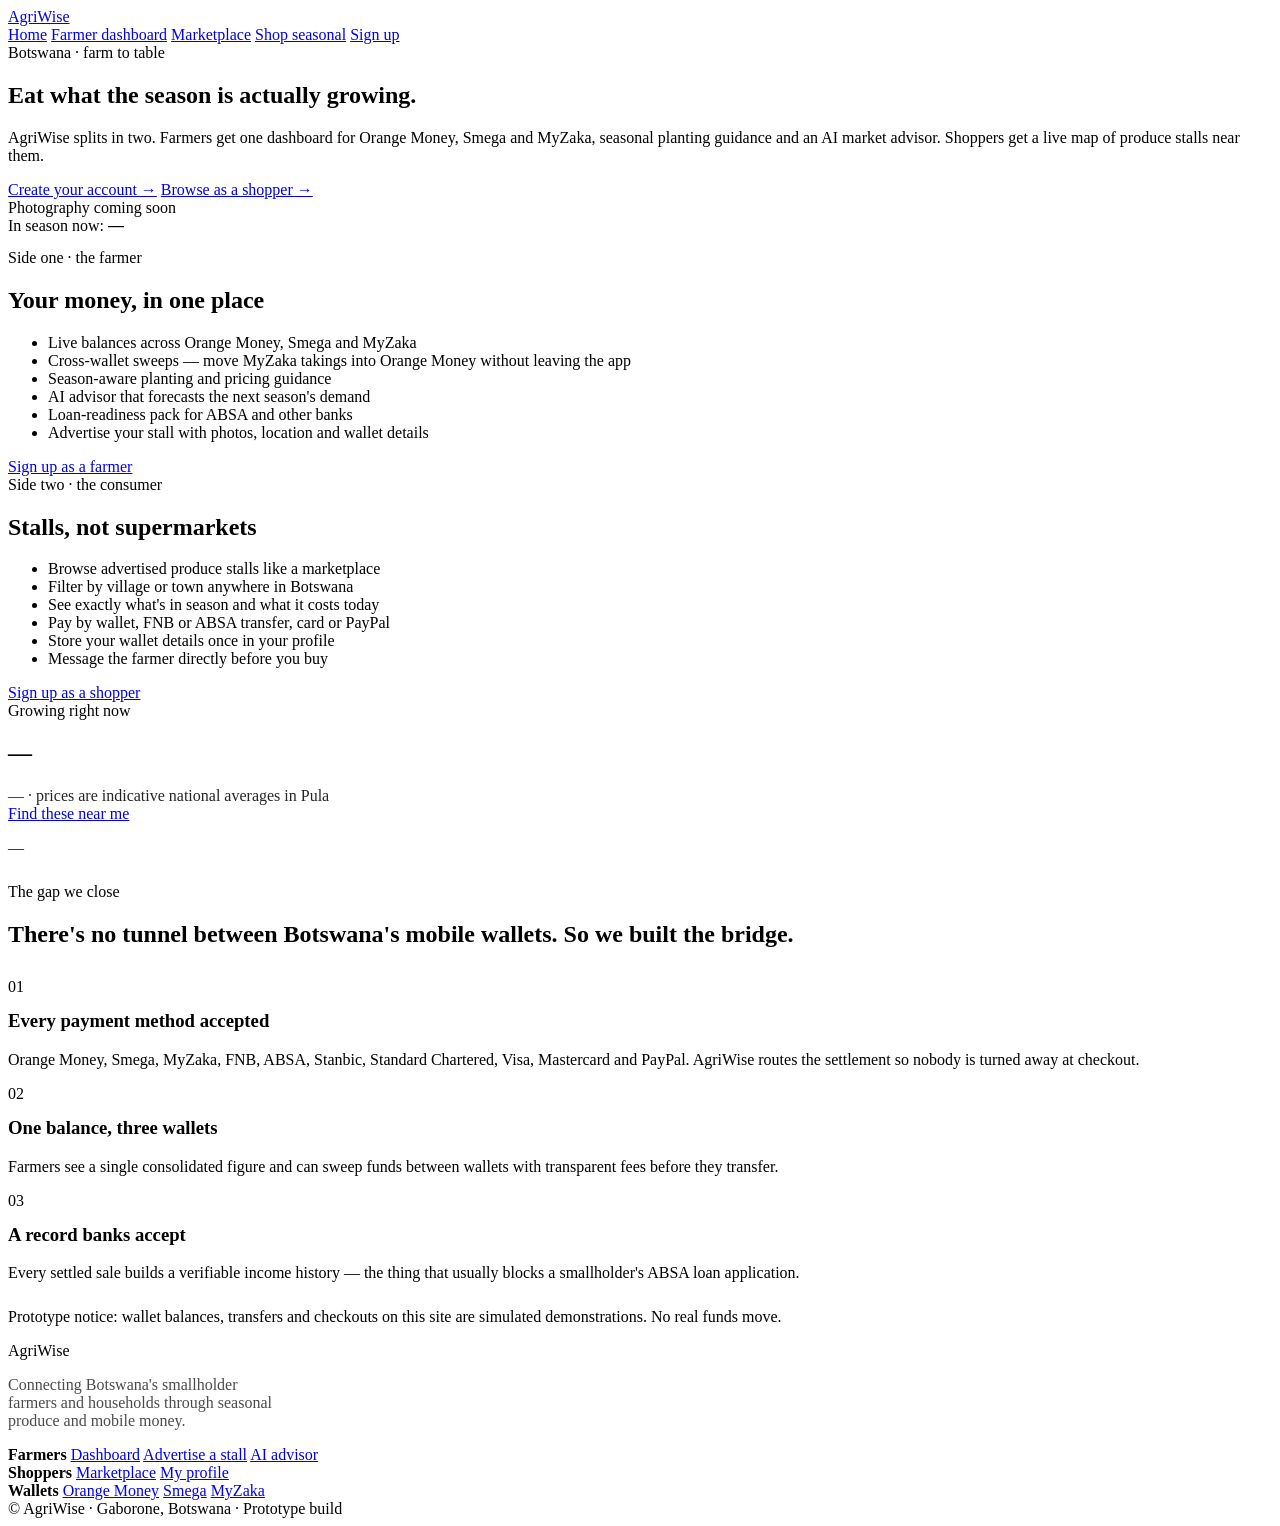
==== public/index.html @ a6ec6048 "Changes" ====
<!doctype html>
<html lang="en">
<head>
<meta charset="utf-8" />
<meta name="viewport" content="width=device-width, initial-scale=1" />
<title>AgriWise — Botswana seasonal produce & mobile wallets</title>
<meta name="description" content="Botswana's split marketplace: farmers track Orange Money, Smega and MyZaka balances in one dashboard, consumers shop seasonal produce stalls nearby." />
<meta property="og:title" content="AgriWise — Botswana seasonal produce & mobile wallets" />
<meta property="og:description" content="One dashboard for Orange Money, Smega and MyZaka. A marketplace of seasonal produce stalls across Botswana." />
<meta property="og:type" content="website" />
<meta name="twitter:card" content="summary_large_image" />
<link rel="icon" href="/favicon.ico" />
<link rel="preconnect" href="https://fonts.googleapis.com" />
<link rel="preconnect" href="https://fonts.gstatic.com" crossorigin />
<link href="https://fonts.googleapis.com/css2?family=Fraunces:opsz,wght@9..144,400;9..144,600;9..144,700&family=Karla:wght@400;600;700&display=swap" rel="stylesheet" />
<link rel="stylesheet" href="/assets/styles.css" />
</head>
<body>

<header class="site-header">
  <div class="wrap">
    <a class="brand" href="/index.html">AgriWise</a>
    <nav class="nav">
      <a href="/index.html" class="active">Home</a>
      <a data-role-only="farmer" href="/farmer.html">Farmer dashboard</a>
      <a data-role-only="consumer" href="/market.html">Marketplace</a>
      <a data-role-only="consumer" class="btn btn-primary btn-sm" href="/market.html">Shop seasonal</a>
      <a class="nav-account" href="/signup.html" data-account>Sign up</a>
    </nav>
  </div>
</header>

<main>
  <section class="hero">
    <div class="wrap hero-grid">
      <div>
        <div class="eyebrow">Botswana · farm to table</div>
        <h1>Eat what the season is actually growing.</h1>
        <p class="lead">AgriWise splits in two. Farmers get one dashboard for Orange Money, Smega and MyZaka, seasonal planting guidance and an AI market advisor. Shoppers get a live map of produce stalls near them.</p>
        <div class="hero-actions">
          <a class="btn btn-primary" href="/signup.html">Create your account →</a>
          <a class="btn btn-ghost" href="/signup.html?role=consumer">Browse as a shopper →</a>
        </div>
      </div>
      <div class="hero-media hero-media-empty">
        <div class="media-placeholder">
          <span class="small">Photography coming soon</span>
        </div>
        <div class="hero-badge">In season now: <strong data-season-name>—</strong></div>
      </div>
    </div>
  </section>

  <section id="split" style="padding-top:14px">
    <div class="wrap">
      <div class="split">
        <div class="split-card">
          <div class="eyebrow">Side one · the farmer</div>
          <h2>Your money, in one place</h2>
          <ul>
            <li>Live balances across Orange Money, Smega and MyZaka</li>
            <li>Cross-wallet sweeps — move MyZaka takings into Orange Money without leaving the app</li>
            <li>Season-aware planting and pricing guidance</li>
            <li>AI advisor that forecasts the next season's demand</li>
            <li>Loan-readiness pack for ABSA and other banks</li>
            <li>Advertise your stall with photos, location and wallet details</li>
          </ul>
          <a class="btn btn-primary" href="/signup.html?role=farmer">Sign up as a farmer</a>
        </div>
        <div class="split-card">
          <div class="eyebrow">Side two · the consumer</div>
          <h2>Stalls, not supermarkets</h2>
          <ul>
            <li>Browse advertised produce stalls like a marketplace</li>
            <li>Filter by village or town anywhere in Botswana</li>
            <li>See exactly what's in season and what it costs today</li>
            <li>Pay by wallet, FNB or ABSA transfer, card or PayPal</li>
            <li>Store your wallet details once in your profile</li>
            <li>Message the farmer directly before you buy</li>
          </ul>
          <a class="btn btn-primary" href="/signup.html?role=consumer">Sign up as a shopper</a>
        </div>
      </div>
    </div>
  </section>

  <section class="band">
    <div class="wrap">
      <div class="section-head">
        <div>
          <div class="eyebrow">Growing right now</div>
          <h2 data-season-name>—</h2>
          <p class="small" style="opacity:.85;margin:0"><span data-season-months>—</span> · prices are indicative national averages in Pula</p>
        </div>
        <a class="btn btn-ochre" href="/market.html">Find these near me</a>
      </div>
      <p class="narrow" style="opacity:.9" data-season-note>—</p>
      <div class="produce-grid" data-season-grid style="margin-top:26px"></div>
    </div>
  </section>

  <section>
    <div class="wrap">
      <div class="eyebrow">The gap we close</div>
      <h2 class="narrow">There's no tunnel between Botswana's mobile wallets. So we built the bridge.</h2>
      <div class="grid-3" style="margin-top:30px">
        <div class="card">
          <span class="pill">01</span>
          <h3 style="margin-top:14px">Every payment method accepted</h3>
          <p class="muted small">Orange Money, Smega, MyZaka, FNB, ABSA, Stanbic, Standard Chartered, Visa, Mastercard and PayPal. AgriWise routes the settlement so nobody is turned away at checkout.</p>
        </div>
        <div class="card">
          <span class="pill">02</span>
          <h3 style="margin-top:14px">One balance, three wallets</h3>
          <p class="muted small">Farmers see a single consolidated figure and can sweep funds between wallets with transparent fees before they transfer.</p>
        </div>
        <div class="card">
          <span class="pill">03</span>
          <h3 style="margin-top:14px">A record banks accept</h3>
          <p class="muted small">Every settled sale builds a verifiable income history — the thing that usually blocks a smallholder's ABSA loan application.</p>
        </div>
      </div>
      <p class="notice" style="margin-top:26px">Prototype notice: wallet balances, transfers and checkouts on this site are simulated demonstrations. No real funds move.</p>
    </div>
  </section>
</main>

<footer class="site-footer">
  <div class="wrap">
    <div class="footer-grid">
      <div>
        <div class="brand" style="color:var(--cream)">AgriWise</div>
        <p class="small" style="opacity:.7;max-width:34ch">Connecting Botswana's smallholder farmers and households through seasonal produce and mobile money.</p>
      </div>
      <div>
        <strong class="small">Farmers</strong>
        <a data-role-only="farmer" href="/farmer.html">Dashboard</a>
        <a href="/farmer.html#advertise">Advertise a stall</a>
        <a href="/farmer.html#advisor">AI advisor</a>
      </div>
      <div>
        <strong class="small">Shoppers</strong>
        <a data-role-only="consumer" href="/market.html">Marketplace</a>
        <a href="/market.html#profile">My profile</a>
      </div>
      <div>
        <strong class="small">Wallets</strong>
        <a href="/index.html#split">Orange Money</a>
        <a href="/index.html#split">Smega</a>
        <a href="/index.html#split">MyZaka</a>
      </div>
    </div>
    <div class="footer-bottom">© <span data-year></span> AgriWise · Gaborone, Botswana · Prototype build</div>
  </div>
</footer>

<script src="/assets/data.js"></script>
<script src="/assets/app.js"></script>
<script>
  document.addEventListener("DOMContentLoaded", function () {
    const season = BW.currentSeason();
    document.querySelectorAll("[data-season-name]").forEach(el => el.textContent = season.name);
    document.querySelectorAll("[data-season-months]").forEach(el => el.textContent = season.months);
    document.querySelectorAll("[data-season-note]").forEach(el => el.textContent = season.note);
    document.querySelector("[data-season-grid]").innerHTML = BW.produceFor(season.key).map(produceCard).join("");
  });
</script>
</body>
</html>
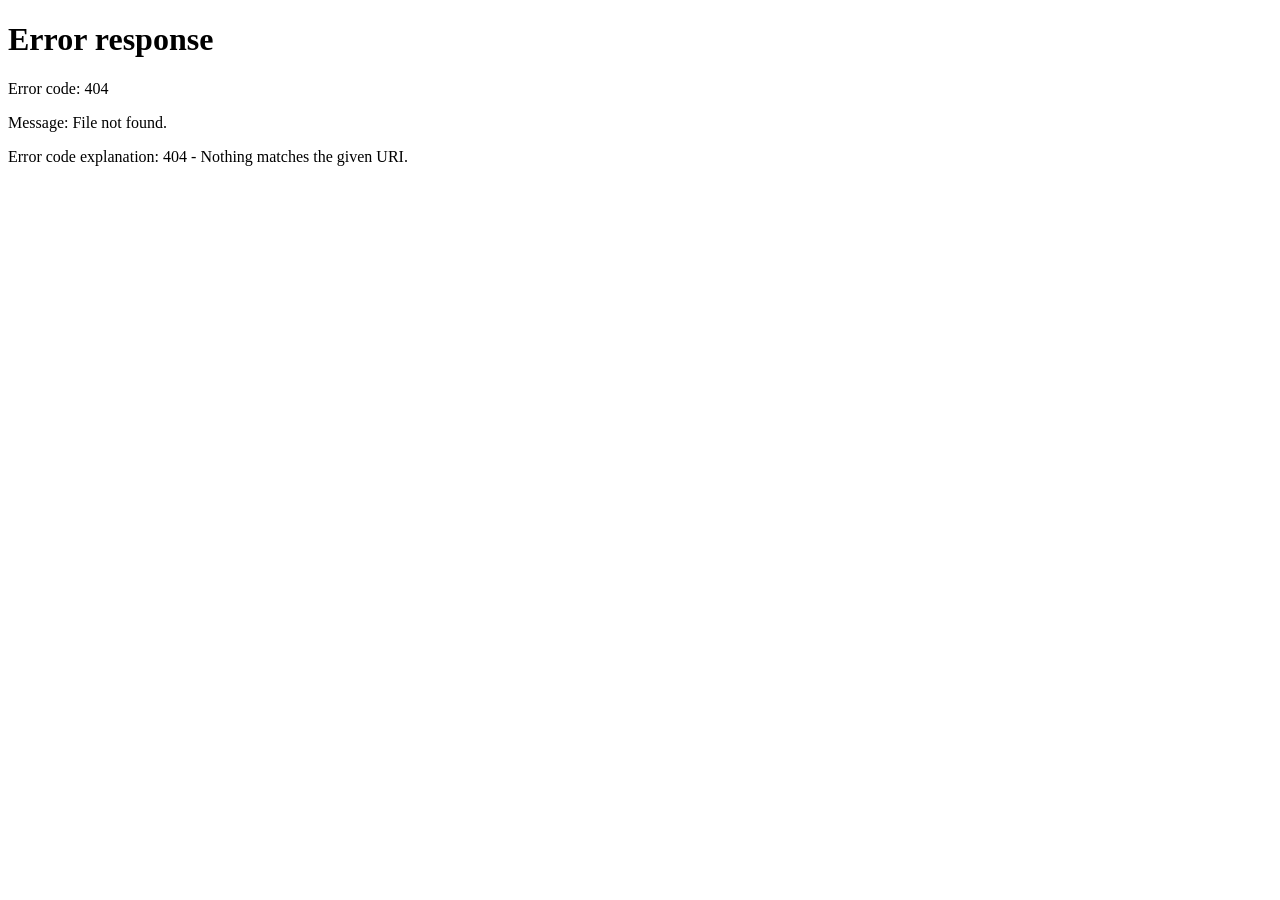
==== commit b1a353e3: "Changes" ====
--- a/public/index.html
+++ b/public/index.html
@@ -3,10 +3,10 @@
 <head>
 <meta charset="utf-8" />
 <meta name="viewport" content="width=device-width, initial-scale=1" />
-<title>AgriWise — Botswana seasonal produce & mobile wallets</title>
-<meta name="description" content="Botswana's split marketplace: farmers track Orange Money, Smega and MyZaka balances in one dashboard, consumers shop seasonal produce stalls nearby." />
-<meta property="og:title" content="AgriWise — Botswana seasonal produce & mobile wallets" />
-<meta property="og:description" content="One dashboard for Orange Money, Smega and MyZaka. A marketplace of seasonal produce stalls across Botswana." />
+<title>AgriWise — seasonal produce, one wallet dashboard</title>
+<meta name="description" content="Farmers track Orange Money, Smega and MyZaka in one dashboard. Shoppers browse seasonal produce stalls nearby." />
+<meta property="og:title" content="AgriWise — seasonal produce, one wallet dashboard" />
+<meta property="og:description" content="One dashboard for Orange Money, Smega and MyZaka. A marketplace of seasonal produce stalls." />
 <meta property="og:type" content="website" />
 <meta name="twitter:card" content="summary_large_image" />
 <link rel="icon" href="/favicon.ico" />
@@ -14,6 +14,7 @@
 <link rel="preconnect" href="https://fonts.gstatic.com" crossorigin />
 <link href="https://fonts.googleapis.com/css2?family=Fraunces:opsz,wght@9..144,400;9..144,600;9..144,700&family=Karla:wght@400;600;700&display=swap" rel="stylesheet" />
 <link rel="stylesheet" href="/assets/styles.css" />
+<script>if (!localStorage.getItem("tfm:account")) location.replace("/signup.html");</script>
 </head>
 <body>
 
@@ -24,7 +25,6 @@
       <a href="/index.html" class="active">Home</a>
       <a data-role-only="farmer" href="/farmer.html">Farmer dashboard</a>
       <a data-role-only="consumer" href="/market.html">Marketplace</a>
-      <a data-role-only="consumer" class="btn btn-primary btn-sm" href="/market.html">Shop seasonal</a>
       <a class="nav-account" href="/signup.html" data-account>Sign up</a>
     </nav>
   </div>
@@ -34,12 +34,12 @@
   <section class="hero">
     <div class="wrap hero-grid">
       <div>
-        <div class="eyebrow">Botswana · farm to table</div>
+        <div class="eyebrow">Farm to table</div>
         <h1>Eat what the season is actually growing.</h1>
-        <p class="lead">AgriWise splits in two. Farmers get one dashboard for Orange Money, Smega and MyZaka, seasonal planting guidance and an AI market advisor. Shoppers get a live map of produce stalls near them.</p>
+        <p class="lead">One dashboard for farmers. A map of stalls for shoppers.</p>
         <div class="hero-actions">
-          <a class="btn btn-primary" href="/signup.html">Create your account →</a>
-          <a class="btn btn-ghost" href="/signup.html?role=consumer">Browse as a shopper →</a>
+          <a class="btn btn-primary" data-role-only="farmer" href="/farmer.html">Open dashboard</a>
+          <a class="btn btn-primary" data-role-only="consumer" href="/market.html">Browse stalls</a>
         </div>
       </div>
       <div class="hero-media hero-media-empty">
@@ -55,30 +55,30 @@
     <div class="wrap">
       <div class="split">
         <div class="split-card">
-          <div class="eyebrow">Side one · the farmer</div>
+          <div class="eyebrow">Farmers</div>
           <h2>Your money, in one place</h2>
           <ul>
-            <li>Live balances across Orange Money, Smega and MyZaka</li>
-            <li>Cross-wallet sweeps — move MyZaka takings into Orange Money without leaving the app</li>
-            <li>Season-aware planting and pricing guidance</li>
-            <li>AI advisor that forecasts the next season's demand</li>
-            <li>Loan-readiness pack for ABSA and other banks</li>
-            <li>Advertise your stall with photos, location and wallet details</li>
+            <li>Live wallet and bank balances</li>
+            <li>Sweeps between wallets and banks</li>
+            <li>Seasonal planting and pricing guidance</li>
+            <li>AI advisor for next season</li>
+            <li>Loan-readiness pack for banks</li>
+            <li>Advertise your stall</li>
           </ul>
-          <a class="btn btn-primary" href="/signup.html?role=farmer">Sign up as a farmer</a>
+          <a class="btn btn-primary" data-role-only="farmer" href="/farmer.html">Go to dashboard</a>
         </div>
         <div class="split-card">
-          <div class="eyebrow">Side two · the consumer</div>
+          <div class="eyebrow">Shoppers</div>
           <h2>Stalls, not supermarkets</h2>
           <ul>
-            <li>Browse advertised produce stalls like a marketplace</li>
-            <li>Filter by village or town anywhere in Botswana</li>
-            <li>See exactly what's in season and what it costs today</li>
-            <li>Pay by wallet, FNB or ABSA transfer, card or PayPal</li>
-            <li>Store your wallet details once in your profile</li>
-            <li>Message the farmer directly before you buy</li>
+            <li>Browse produce stalls</li>
+            <li>Filter by town or village</li>
+            <li>See what's in season today</li>
+            <li>Pay with the wallet you use</li>
+            <li>Payment details stored once</li>
+            <li>Message the farmer before you buy</li>
           </ul>
-          <a class="btn btn-primary" href="/signup.html?role=consumer">Sign up as a shopper</a>
+          <a class="btn btn-primary" data-role-only="consumer" href="/market.html">Go to marketplace</a>
         </div>
       </div>
     </div>
@@ -90,9 +90,9 @@
         <div>
           <div class="eyebrow">Growing right now</div>
           <h2 data-season-name>—</h2>
-          <p class="small" style="opacity:.85;margin:0"><span data-season-months>—</span> · prices are indicative national averages in Pula</p>
+          <p class="small" style="opacity:.85;margin:0"><span data-season-months>—</span></p>
         </div>
-        <a class="btn btn-ochre" href="/market.html">Find these near me</a>
+        <a class="btn btn-ochre" data-role-only="consumer" href="/market.html">Find these near me</a>
       </div>
       <p class="narrow" style="opacity:.9" data-season-note>—</p>
       <div class="produce-grid" data-season-grid style="margin-top:26px"></div>
@@ -102,25 +102,25 @@
   <section>
     <div class="wrap">
       <div class="eyebrow">The gap we close</div>
-      <h2 class="narrow">There's no tunnel between Botswana's mobile wallets. So we built the bridge.</h2>
+      <h2 class="narrow">Wallets don't talk to each other. So we built the bridge.</h2>
       <div class="grid-3" style="margin-top:30px">
         <div class="card">
           <span class="pill">01</span>
-          <h3 style="margin-top:14px">Every payment method accepted</h3>
-          <p class="muted small">Orange Money, Smega, MyZaka, FNB, ABSA, Stanbic, Standard Chartered, Visa, Mastercard and PayPal. AgriWise routes the settlement so nobody is turned away at checkout.</p>
+          <h3 style="margin-top:14px">Every wallet accepted</h3>
+          <p class="muted small">A buyer on Smega can pay a farmer on Orange Money. Nobody is turned away at checkout.</p>
         </div>
         <div class="card">
           <span class="pill">02</span>
           <h3 style="margin-top:14px">One balance, three wallets</h3>
-          <p class="muted small">Farmers see a single consolidated figure and can sweep funds between wallets with transparent fees before they transfer.</p>
+          <p class="muted small">One consolidated figure, and sweeps between wallets with clear fees.</p>
         </div>
         <div class="card">
           <span class="pill">03</span>
           <h3 style="margin-top:14px">A record banks accept</h3>
-          <p class="muted small">Every settled sale builds a verifiable income history — the thing that usually blocks a smallholder's ABSA loan application.</p>
+          <p class="muted small">Every settled sale builds the income history lenders ask for.</p>
         </div>
       </div>
-      <p class="notice" style="margin-top:26px">Prototype notice: wallet balances, transfers and checkouts on this site are simulated demonstrations. No real funds move.</p>
+      <p class="notice" style="margin-top:26px">Prototype: balances, transfers and checkouts are simulated. No real funds move.</p>
     </div>
   </section>
 </main>
@@ -130,18 +130,18 @@
     <div class="footer-grid">
       <div>
         <div class="brand" style="color:var(--cream)">AgriWise</div>
-        <p class="small" style="opacity:.7;max-width:34ch">Connecting Botswana's smallholder farmers and households through seasonal produce and mobile money.</p>
+        <p class="small" style="opacity:.7;max-width:30ch">Seasonal produce and mobile money, in one place.</p>
       </div>
       <div>
         <strong class="small">Farmers</strong>
         <a data-role-only="farmer" href="/farmer.html">Dashboard</a>
-        <a href="/farmer.html#advertise">Advertise a stall</a>
-        <a href="/farmer.html#advisor">AI advisor</a>
+        <a data-role-only="farmer" href="/farmer.html#advertise">Advertise a stall</a>
+        <a data-role-only="farmer" href="/farmer.html#advisor">AI advisor</a>
       </div>
       <div>
         <strong class="small">Shoppers</strong>
         <a data-role-only="consumer" href="/market.html">Marketplace</a>
-        <a href="/market.html#profile">My profile</a>
+        <a data-role-only="consumer" href="/market.html#profile">My profile</a>
       </div>
       <div>
         <strong class="small">Wallets</strong>
@@ -150,7 +150,7 @@
         <a href="/index.html#split">MyZaka</a>
       </div>
     </div>
-    <div class="footer-bottom">© <span data-year></span> AgriWise · Gaborone, Botswana · Prototype build</div>
+    <div class="footer-bottom">© <span data-year></span> AgriWise · Prototype build</div>
   </div>
 </footer>
 
